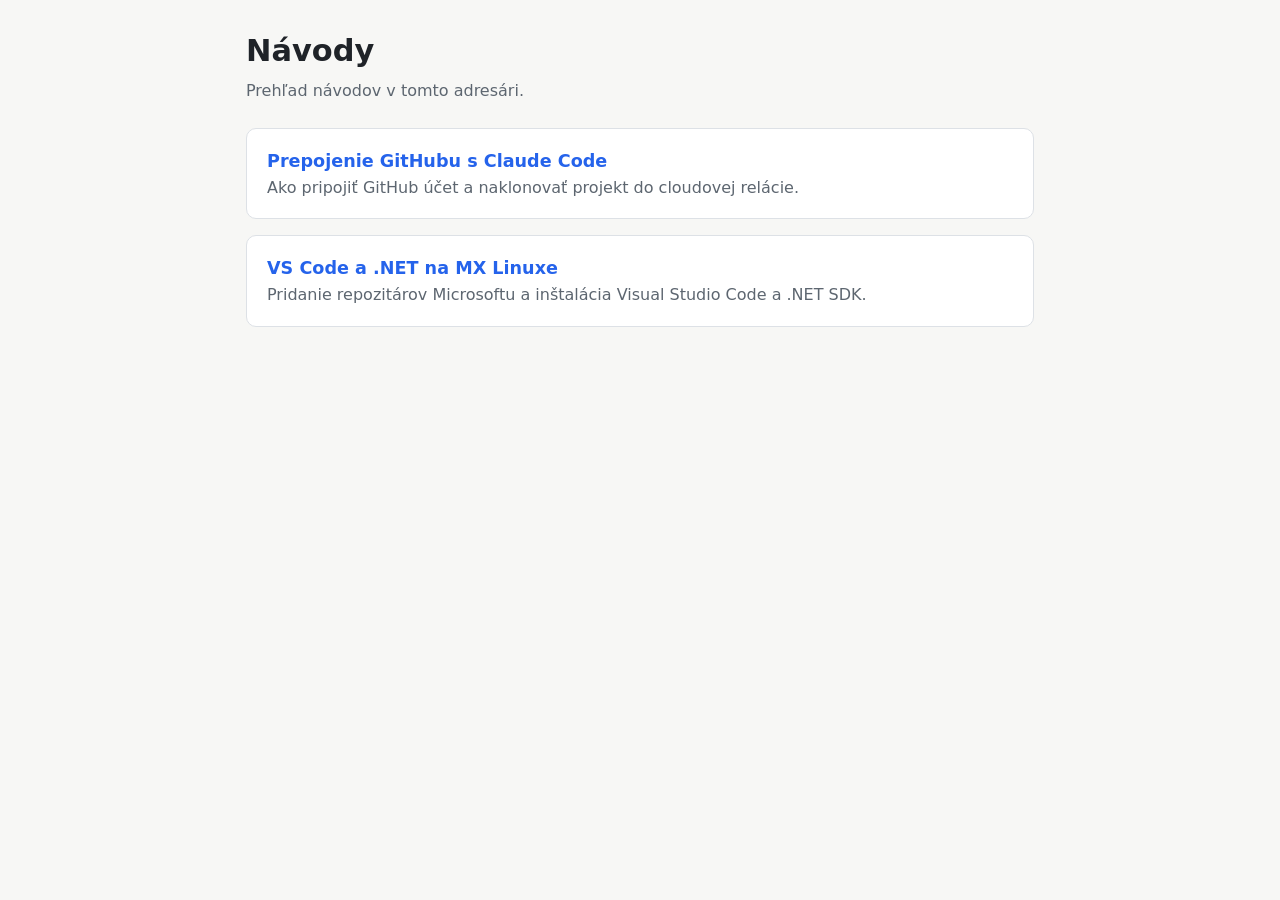
==== index.html @ d8e16cdb "Pridané HTML návody a skript na spustenie servera Co-Authored-By: Claude Opus 5.5 <noreply@anthropic" ====
<!doctype html>
<html lang="sk">
<head>
<meta charset="utf-8">
<meta name="viewport" content="width=device-width, initial-scale=1">
<title>Návody</title>
<link rel="stylesheet" href="style.css">
</head>
<body>
<main>
  <h1>Návody</h1>
  <p class="lead">Prehľad návodov v tomto adresári.</p>
  <div class="cards">
    <a class="card" href="github-prepojenie.html">
      <strong>Prepojenie GitHubu s Claude Code</strong>
      <span>Ako pripojiť GitHub účet a naklonovať projekt do cloudovej relácie.</span>
    </a>
    <a class="card" href="mx-linux-vscode-dotnet.html">
      <strong>VS Code a .NET na MX Linuxe</strong>
      <span>Pridanie repozitárov Microsoftu a inštalácia Visual Studio Code a .NET SDK.</span>
    </a>
  </div>
</main>
</body>
</html>
---- style.css ----
:root {
  --bg: #f7f7f5;
  --card: #ffffff;
  --text: #1f2328;
  --muted: #5d6670;
  --accent: #2563eb;
  --border: #dde1e6;
  --code-bg: #f0f2f4;
  --note-bg: #fff8e1;
  --note-border: #e0b400;
}
@media (prefers-color-scheme: dark) {
  :root {
    --bg: #15171a;
    --card: #1e2125;
    --text: #e6e8eb;
    --muted: #9aa3ad;
    --accent: #6ea0ff;
    --border: #33383f;
    --code-bg: #262a30;
    --note-bg: #2d2817;
    --note-border: #a88a1f;
  }
}
* { box-sizing: border-box; }
body {
  margin: 0;
  background: var(--bg);
  color: var(--text);
  font: 16px/1.6 system-ui, -apple-system, "Segoe UI", Roboto, sans-serif;
}
main {
  max-width: 820px;
  margin: 0 auto;
  padding: 32px 16px 64px;
}
h1 { font-size: 1.9rem; line-height: 1.25; margin: 0 0 8px; }
h2 { font-size: 1.3rem; margin: 36px 0 8px; padding-top: 8px; border-top: 1px solid var(--border); }
h3 { font-size: 1.05rem; margin: 24px 0 6px; }
p.lead { color: var(--muted); margin-top: 0; }
a { color: var(--accent); }
code {
  font-family: ui-monospace, "SFMono-Regular", Menlo, Consolas, monospace;
  font-size: 0.9em;
  background: var(--code-bg);
  padding: 1px 5px;
  border-radius: 4px;
}
pre {
  background: var(--code-bg);
  border: 1px solid var(--border);
  border-radius: 8px;
  padding: 12px 14px;
  overflow-x: auto;
  line-height: 1.45;
}
pre code { background: none; padding: 0; font-size: 0.88rem; }
.note {
  background: var(--note-bg);
  border-left: 4px solid var(--note-border);
  padding: 10px 14px;
  border-radius: 4px;
  margin: 16px 0;
}
.cards { display: grid; gap: 16px; margin-top: 24px; }
.card {
  display: block;
  background: var(--card);
  border: 1px solid var(--border);
  border-radius: 10px;
  padding: 18px 20px;
  text-decoration: none;
  color: var(--text);
}
.card:hover { border-color: var(--accent); }
.card strong { display: block; font-size: 1.1rem; color: var(--accent); }
.card span { color: var(--muted); }
nav.back { margin-bottom: 20px; font-size: 0.95rem; }
li { margin: 4px 0; }
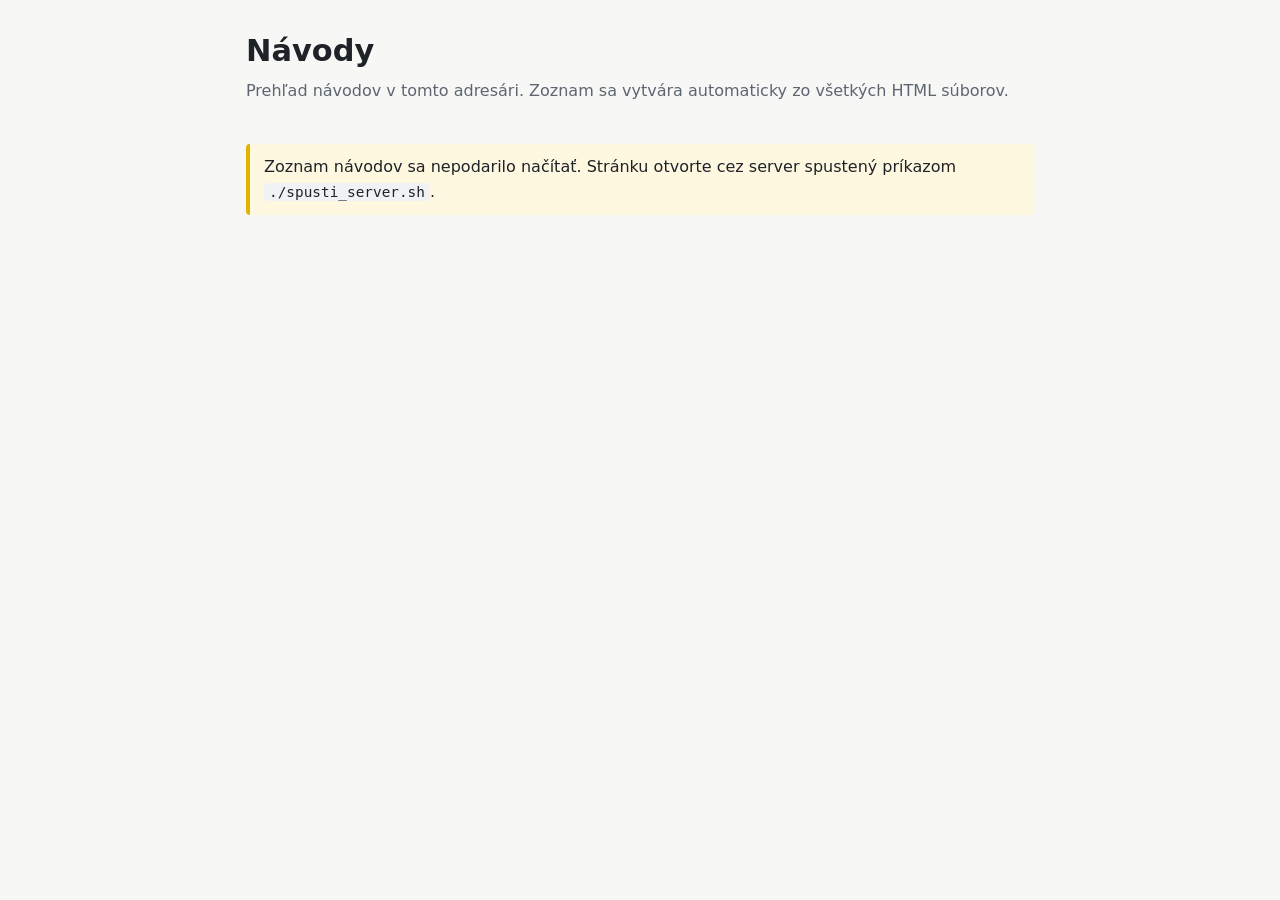
==== commit 40541639: "Automatický zoznam návodov v index.html, oprava spúšťacieho skriptu - server.py: HTTP server s endpo" ====
--- a/index.html
+++ b/index.html
@@ -9,17 +9,46 @@
 <body>
 <main>
   <h1>Návody</h1>
-  <p class="lead">Prehľad návodov v tomto adresári.</p>
-  <div class="cards">
-    <a class="card" href="github-prepojenie.html">
-      <strong>Prepojenie GitHubu s Claude Code</strong>
-      <span>Ako pripojiť GitHub účet a naklonovať projekt do cloudovej relácie.</span>
-    </a>
-    <a class="card" href="mx-linux-vscode-dotnet.html">
-      <strong>VS Code a .NET na MX Linuxe</strong>
-      <span>Pridanie repozitárov Microsoftu a inštalácia Visual Studio Code a .NET SDK.</span>
-    </a>
+  <p class="lead">Prehľad návodov v tomto adresári. Zoznam sa vytvára automaticky zo všetkých HTML súborov.</p>
+  <div class="cards" id="zoznam">
+    <p class="muted">Načítavam…</p>
   </div>
 </main>
+<script>
+(function () {
+  var box = document.getElementById("zoznam");
+
+  function karta(n) {
+    var a = document.createElement("a");
+    a.className = "card";
+    a.href = encodeURI(n.subor);
+    var s = document.createElement("strong");
+    s.textContent = n.nadpis;
+    a.appendChild(s);
+    var span = document.createElement("span");
+    span.textContent = n.popis || n.subor;
+    a.appendChild(span);
+    return a;
+  }
+
+  fetch("zoznam.json", { cache: "no-store" })
+    .then(function (r) {
+      if (!r.ok) throw new Error("HTTP " + r.status);
+      return r.json();
+    })
+    .then(function (data) {
+      box.textContent = "";
+      if (!data.length) {
+        box.innerHTML = "<p>V adresári zatiaľ nie sú žiadne návody.</p>";
+        return;
+      }
+      data.forEach(function (n) { box.appendChild(karta(n)); });
+    })
+    .catch(function () {
+      box.innerHTML = '<div class="note">Zoznam návodov sa nepodarilo načítať. ' +
+        'Stránku otvorte cez server spustený príkazom <code>./spusti_server.sh</code>.</div>';
+    });
+})();
+</script>
 </body>
 </html>
